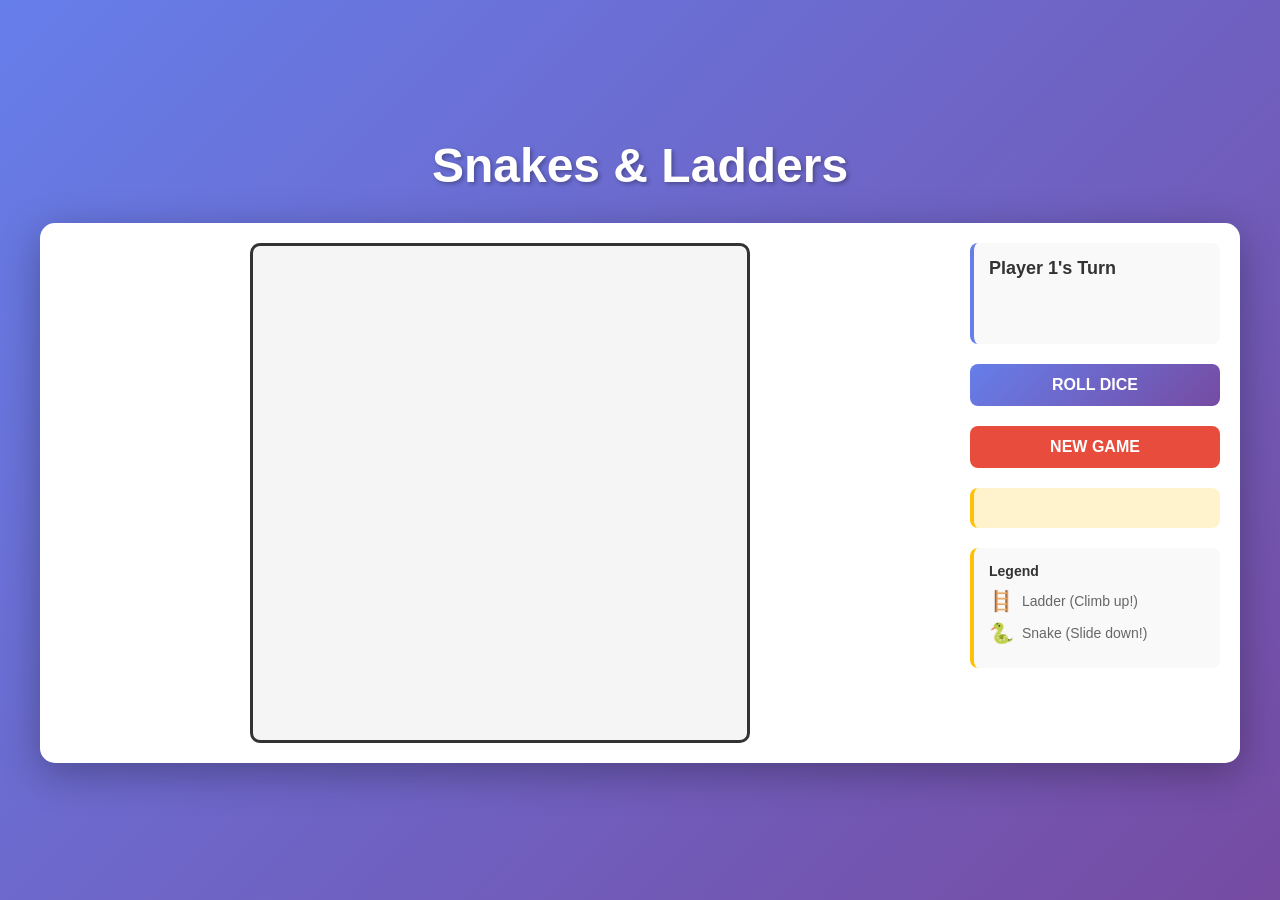
==== templates/index.html @ 1fcab3ca "Add browser version of Snake and Ladder Co-authored-by: Copilot <223556219+Copilot@users.noreply.git" ====
<!DOCTYPE html>
<html lang="en">
<head>
    <meta charset="UTF-8">
    <meta name="viewport" content="width=device-width, initial-scale=1.0">
    <title>Snake & Ladder Game</title>
    <link rel="stylesheet" href="/static/style.css">
</head>
<body>
    <div class="container">
        <h1>Snakes & Ladders</h1>
        
        <div class="game-wrapper">
            <div class="board-container">
                <div id="board" class="board"></div>
            </div>
            
            <div class="controls">
                <div id="game-info" class="game-info">
                    <div id="current-player" class="current-player">Player 1's Turn</div>
                    <div id="dice-result" class="dice-result"></div>
                </div>
                
                <button id="roll-btn" class="btn btn-roll">Roll Dice</button>
                <button id="reset-btn" class="btn btn-reset">New Game</button>
                
                <div id="game-status" class="game-status"></div>
                
                <div class="legend">
                    <h3>Legend</h3>
                    <div class="legend-item">
                        <span class="ladder-icon">🪜</span> Ladder (Climb up!)
                    </div>
                    <div class="legend-item">
                        <span class="snake-icon">🐍</span> Snake (Slide down!)
                    </div>
                </div>
            </div>
        </div>
    </div>

    <script src="/static/game.js"></script>
</body>
</html>
---- static/style.css ----
* {
    margin: 0;
    padding: 0;
    box-sizing: border-box;
}

body {
    font-family: 'Arial', sans-serif;
    background: linear-gradient(135deg, #667eea 0%, #764ba2 100%);
    min-height: 100vh;
    display: flex;
    justify-content: center;
    align-items: center;
    padding: 20px;
}

.container {
    width: 100%;
    max-width: 1200px;
}

h1 {
    text-align: center;
    color: white;
    margin-bottom: 30px;
    font-size: 3em;
    text-shadow: 2px 2px 4px rgba(0, 0, 0, 0.3);
}

.game-wrapper {
    display: flex;
    gap: 30px;
    background: white;
    border-radius: 15px;
    padding: 20px;
    box-shadow: 0 10px 40px rgba(0, 0, 0, 0.3);
}

.board-container {
    flex: 1;
    display: flex;
    justify-content: center;
    align-items: center;
}

.board {
    display: grid;
    grid-template-columns: repeat(10, 1fr);
    gap: 8px;
    width: 500px;
    height: 500px;
    background: #f5f5f5;
    padding: 15px;
    border-radius: 10px;
    border: 3px solid #333;
}

.square {
    display: flex;
    align-items: center;
    justify-content: center;
    background: white;
    border: 2px solid #ddd;
    border-radius: 8px;
    font-weight: bold;
    font-size: 12px;
    cursor: pointer;
    transition: all 0.3s ease;
    position: relative;
    min-height: 45px;
}

.square:hover {
    transform: scale(1.05);
    box-shadow: 0 2px 8px rgba(0, 0, 0, 0.2);
}

.square.ladder {
    background: linear-gradient(135deg, #a8e6cf 0%, #56ab2f 100%);
    color: white;
}

.square.snake {
    background: linear-gradient(135deg, #ff9a56 0%, #ff6b35 100%);
    color: white;
}

.square-number {
    font-size: 10px;
    color: #999;
    position: absolute;
    top: 2px;
    right: 3px;
}

.square-content {
    display: flex;
    gap: 3px;
    flex-wrap: wrap;
    justify-content: center;
}

.player-marker {
    width: 20px;
    height: 20px;
    border-radius: 50%;
    border: 2px solid white;
    font-size: 10px;
    display: flex;
    align-items: center;
    justify-content: center;
    font-weight: bold;
    color: white;
}

.controls {
    flex: 0 0 250px;
    display: flex;
    flex-direction: column;
    gap: 20px;
}

.game-info {
    background: #f9f9f9;
    padding: 15px;
    border-radius: 8px;
    border-left: 4px solid #667eea;
}

.current-player {
    font-size: 18px;
    font-weight: bold;
    color: #333;
    margin-bottom: 10px;
}

.dice-result {
    font-size: 32px;
    font-weight: bold;
    text-align: center;
    color: #667eea;
    min-height: 40px;
}

.btn {
    padding: 12px 20px;
    font-size: 16px;
    font-weight: bold;
    border: none;
    border-radius: 8px;
    cursor: pointer;
    transition: all 0.3s ease;
    text-transform: uppercase;
}

.btn-roll {
    background: linear-gradient(135deg, #667eea 0%, #764ba2 100%);
    color: white;
}

.btn-roll:hover:not(:disabled) {
    transform: translateY(-2px);
    box-shadow: 0 5px 15px rgba(102, 126, 234, 0.4);
}

.btn-roll:disabled {
    opacity: 0.5;
    cursor: not-allowed;
}

.btn-reset {
    background: #e74c3c;
    color: white;
}

.btn-reset:hover {
    background: #c0392b;
    transform: translateY(-2px);
    box-shadow: 0 5px 15px rgba(231, 76, 60, 0.4);
}

.game-status {
    background: #fff3cd;
    padding: 15px;
    border-radius: 8px;
    border-left: 4px solid #ffc107;
    min-height: 40px;
    display: flex;
    align-items: center;
    justify-content: center;
    font-weight: bold;
    color: #856404;
}

.game-status.winner {
    background: #d4edda;
    border-left-color: #28a745;
    color: #155724;
    font-size: 18px;
}

.legend {
    background: #f9f9f9;
    padding: 15px;
    border-radius: 8px;
    border-left: 4px solid #ffc107;
}

.legend h3 {
    margin-bottom: 10px;
    color: #333;
    font-size: 14px;
}

.legend-item {
    display: flex;
    align-items: center;
    gap: 8px;
    font-size: 14px;
    margin-bottom: 8px;
    color: #666;
}

.ladder-icon {
    font-size: 20px;
}

.snake-icon {
    font-size: 20px;
}

@media (max-width: 768px) {
    .game-wrapper {
        flex-direction: column;
    }
    
    .board {
        width: 100%;
        height: 400px;
    }
    
    .controls {
        flex: 1;
    }
}
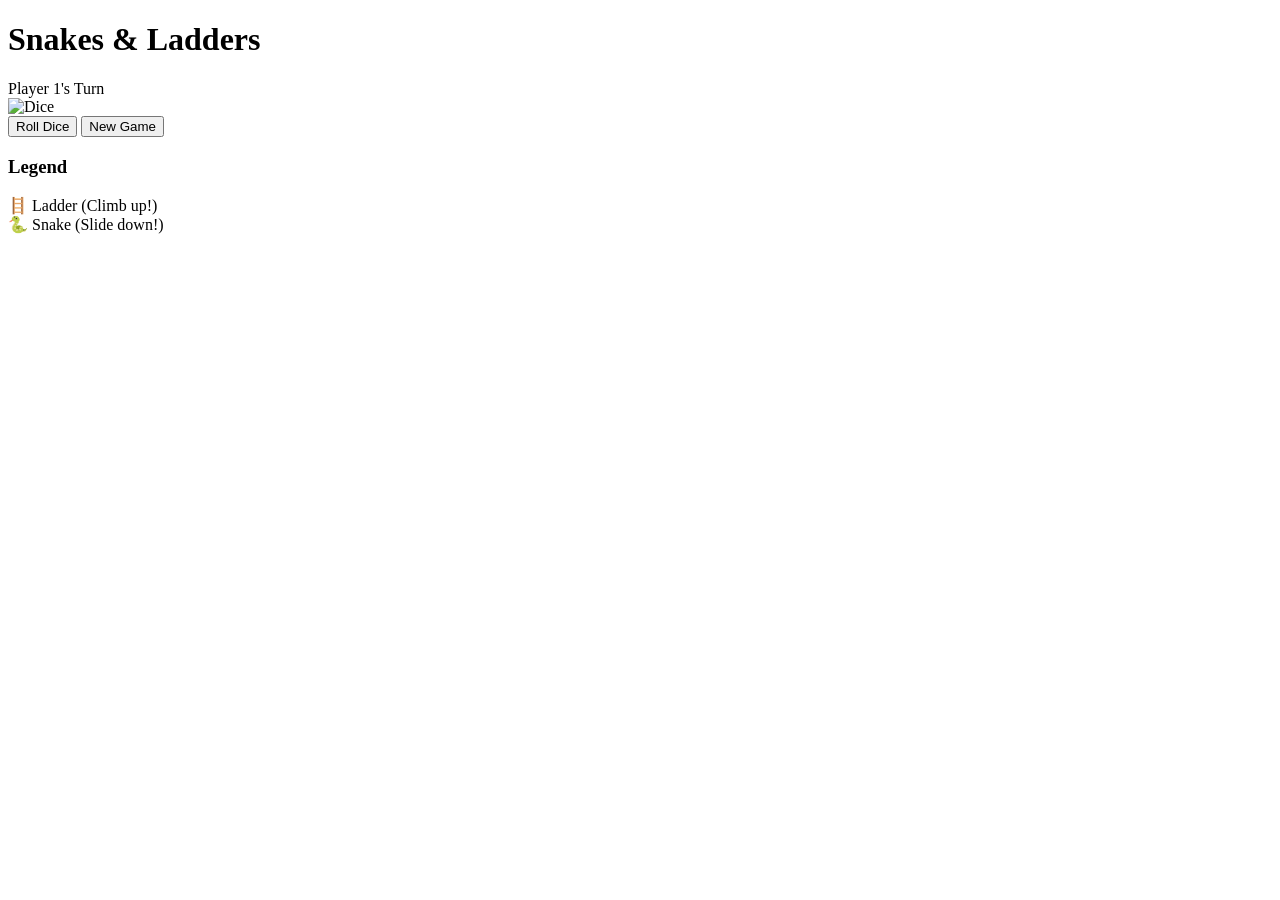
==== commit 5f4bb3e3: "Create colorful shareable web game Co-authored-by: Copilot <223556219+Copilot@users.noreply.github.c" ====
--- a/templates/index.html
+++ b/templates/index.html
@@ -4,7 +4,7 @@
     <meta charset="UTF-8">
     <meta name="viewport" content="width=device-width, initial-scale=1.0">
     <title>Snake & Ladder Game</title>
-    <link rel="stylesheet" href="/static/style.css">
+    <link rel="stylesheet" href="static/style.css">
 </head>
 <body>
     <div class="container">
@@ -12,13 +12,15 @@
         
         <div class="game-wrapper">
             <div class="board-container">
-                <div id="board" class="board"></div>
+                <div id="board" class="board" aria-label="Snakes and ladders board"></div>
             </div>
             
             <div class="controls">
                 <div id="game-info" class="game-info">
                     <div id="current-player" class="current-player">Player 1's Turn</div>
-                    <div id="dice-result" class="dice-result"></div>
+                    <div id="dice-result" class="dice-result">
+                        <img id="dice-image" src="static/assets/dice1.png" alt="Dice">
+                    </div>
                 </div>
                 
                 <button id="roll-btn" class="btn btn-roll">Roll Dice</button>
@@ -39,6 +41,6 @@
         </div>
     </div>
 
-    <script src="/static/game.js"></script>
+    <script src="static/game.js"></script>
 </body>
 </html>
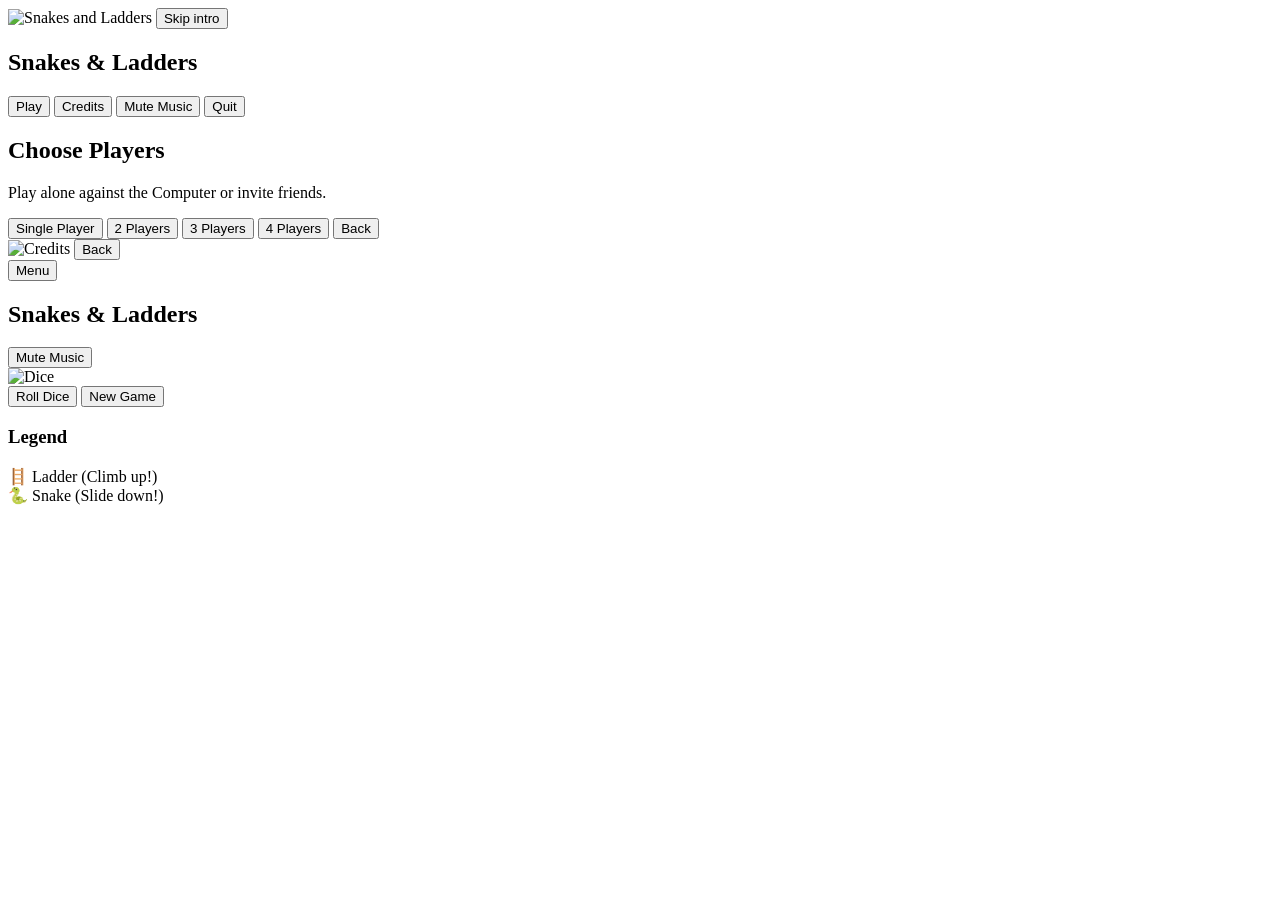
==== commit 4ec7585e: "Bring original game features to web app Co-authored-by: Copilot <223556219+Copilot@users.noreply.git" ====
--- a/templates/index.html
+++ b/templates/index.html
@@ -3,44 +3,66 @@
 <head>
     <meta charset="UTF-8">
     <meta name="viewport" content="width=device-width, initial-scale=1.0">
-    <title>Snake & Ladder Game</title>
+    <title>Snakes &amp; Ladders</title>
     <link rel="stylesheet" href="static/style.css">
 </head>
 <body>
-    <div class="container">
-        <h1>Snakes & Ladders</h1>
-        
-        <div class="game-wrapper">
-            <div class="board-container">
-                <div id="board" class="board" aria-label="Snakes and ladders board"></div>
+    <div id="intro-screen" class="screen intro-screen">
+        <img src="static/assets/intropic.png" alt="Snakes and Ladders">
+        <button id="skip-intro" class="btn btn-roll">Skip intro</button>
+    </div>
+    <main id="app" class="container hidden">
+        <section id="menu-screen" class="screen menu-screen">
+            <h1>Snakes &amp; Ladders</h1>
+            <div class="menu-buttons">
+                <button id="play-menu" class="btn btn-roll">Play</button>
+                <button id="credits-menu" class="btn btn-purple">Credits</button>
+                <button id="mute-menu" class="btn btn-purple">Mute Music</button>
+                <button id="quit-menu" class="btn btn-reset">Quit</button>
             </div>
-            
-            <div class="controls">
-                <div id="game-info" class="game-info">
-                    <div id="current-player" class="current-player">Player 1's Turn</div>
-                    <div id="dice-result" class="dice-result">
-                        <img id="dice-image" src="static/assets/dice1.png" alt="Dice">
+        </section>
+        <section id="options-screen" class="screen menu-screen hidden">
+            <h2>Choose Players</h2>
+            <p class="menu-subtitle">Play alone against the Computer or invite friends.</p>
+            <div class="menu-buttons">
+                <button class="btn btn-roll player-choice" data-players="2" data-computer="true">Single Player</button>
+                <button class="btn btn-roll player-choice" data-players="2">2 Players</button>
+                <button class="btn btn-roll player-choice" data-players="3">3 Players</button>
+                <button class="btn btn-roll player-choice" data-players="4">4 Players</button>
+                <button id="options-back" class="btn btn-reset">Back</button>
+            </div>
+        </section>
+        <section id="credits-screen" class="screen credits-screen hidden">
+            <img src="static/assets/credits_custom.png" alt="Credits">
+            <button id="credits-back" class="btn btn-reset">Back</button>
+        </section>
+        <section id="game-screen" class="hidden">
+            <div class="game-header">
+                <button id="game-back" class="btn btn-reset">Menu</button>
+                <h1>Snakes &amp; Ladders</h1>
+                <button id="music-toggle" class="btn btn-purple">Mute Music</button>
+            </div>
+            <div class="game-wrapper">
+                <div class="board-container"><div id="board" class="board" aria-label="Snakes and ladders board"></div></div>
+                <div class="controls">
+                    <div class="game-info">
+                        <div id="current-player" class="current-player"></div>
+                        <div id="dice-result" class="dice-result"><img id="dice-image" src="static/assets/dice1.png" alt="Dice"></div>
                     </div>
-                </div>
-                
-                <button id="roll-btn" class="btn btn-roll">Roll Dice</button>
-                <button id="reset-btn" class="btn btn-reset">New Game</button>
-                
-                <div id="game-status" class="game-status"></div>
-                
-                <div class="legend">
-                    <h3>Legend</h3>
-                    <div class="legend-item">
-                        <span class="ladder-icon">🪜</span> Ladder (Climb up!)
-                    </div>
-                    <div class="legend-item">
-                        <span class="snake-icon">🐍</span> Snake (Slide down!)
-                    </div>
+                    <button id="roll-btn" class="btn btn-roll">Roll Dice</button>
+                    <button id="reset-btn" class="btn btn-reset">New Game</button>
+                    <div id="game-status" class="game-status"></div>
+                    <div id="player-list" class="player-list"></div>
+                    <div class="legend"><h3>Legend</h3><div class="legend-item">🪜 Ladder (Climb up!)</div><div class="legend-item">🐍 Snake (Slide down!)</div></div>
                 </div>
             </div>
-        </div>
-    </div>
-
+        </section>
+    </main>
+    <audio id="music" src="static/assets/music.wav" loop preload="auto"></audio>
+    <audio id="ladder-sound" src="static/assets/ladder.wav" preload="auto"></audio>
+    <audio id="snake-sound" src="static/assets/snake.wav" preload="auto"></audio>
+    <audio id="win-sound" src="static/assets/Win.wav" preload="auto"></audio>
+    <audio id="lose-sound" src="static/assets/lose.wav" preload="auto"></audio>
     <script src="static/game.js"></script>
 </body>
 </html>
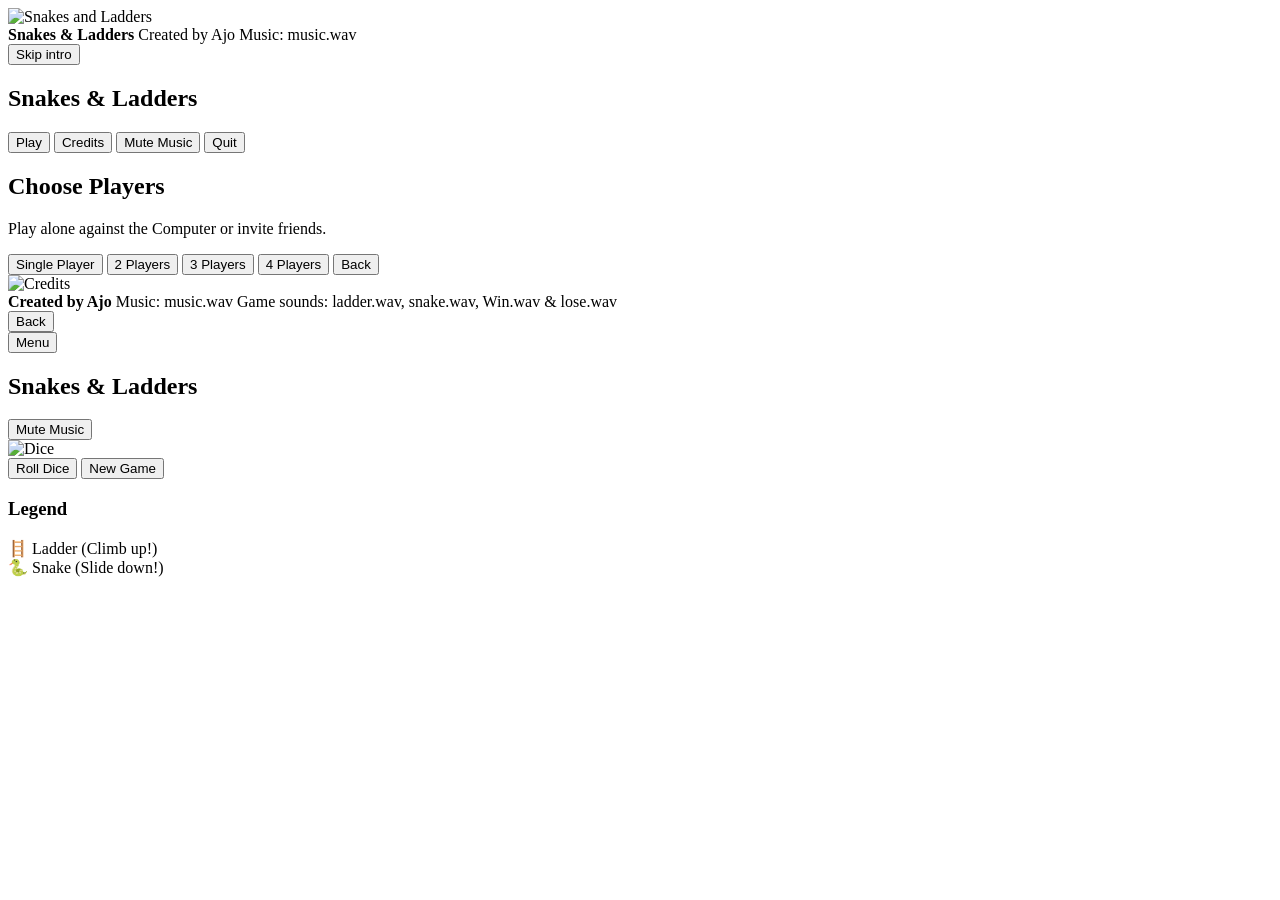
==== commit 34370c25: "Add opening and music credits Co-authored-by: Copilot <223556219+Copilot@users.noreply.github.com>" ====
--- a/templates/index.html
+++ b/templates/index.html
@@ -9,6 +9,11 @@
 <body>
     <div id="intro-screen" class="screen intro-screen">
         <img src="static/assets/intropic.png" alt="Snakes and Ladders">
+        <div class="opening-credit">
+            <strong>Snakes &amp; Ladders</strong>
+            <span>Created by Ajo</span>
+            <span>Music: music.wav</span>
+        </div>
         <button id="skip-intro" class="btn btn-roll">Skip intro</button>
     </div>
     <main id="app" class="container hidden">
@@ -34,6 +39,11 @@
         </section>
         <section id="credits-screen" class="screen credits-screen hidden">
             <img src="static/assets/credits_custom.png" alt="Credits">
+            <div class="music-credit">
+                <strong>Created by Ajo</strong>
+                <span>Music: music.wav</span>
+                <span>Game sounds: ladder.wav, snake.wav, Win.wav &amp; lose.wav</span>
+            </div>
             <button id="credits-back" class="btn btn-reset">Back</button>
         </section>
         <section id="game-screen" class="hidden">
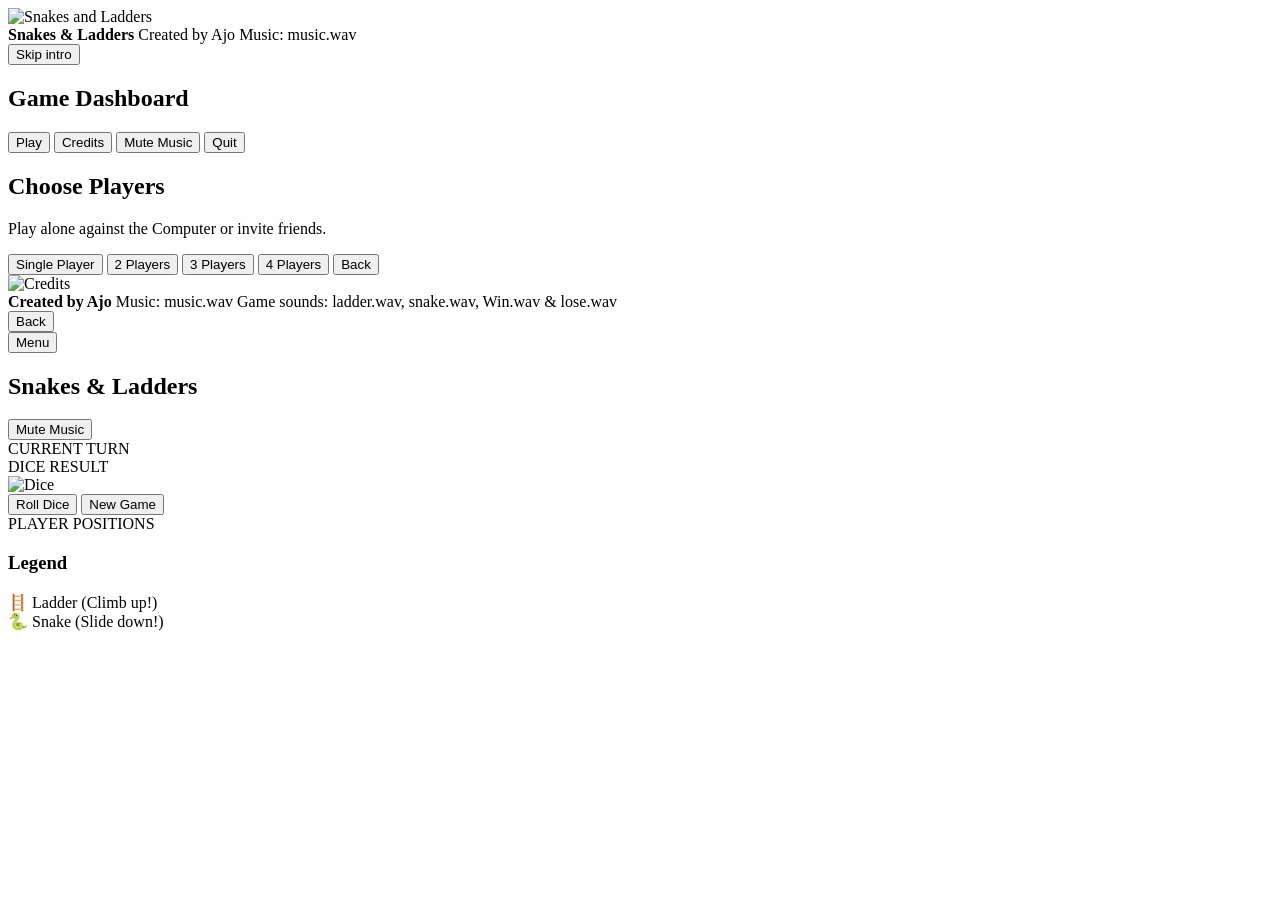
==== commit 90451dec: "Align token movement with dice dashboard Co-authored-by: Copilot <223556219+Copilot@users.noreply.gi" ====
--- a/templates/index.html
+++ b/templates/index.html
@@ -18,7 +18,7 @@
     </div>
     <main id="app" class="container hidden">
         <section id="menu-screen" class="screen menu-screen">
-            <h1>Snakes &amp; Ladders</h1>
+            <h1>Game Dashboard</h1>
             <div class="menu-buttons">
                 <button id="play-menu" class="btn btn-roll">Play</button>
                 <button id="credits-menu" class="btn btn-purple">Credits</button>
@@ -56,12 +56,15 @@
                 <div class="board-container"><div id="board" class="board" aria-label="Snakes and ladders board"></div></div>
                 <div class="controls">
                     <div class="game-info">
+                        <div class="dashboard-label">CURRENT TURN</div>
                         <div id="current-player" class="current-player"></div>
+                        <div class="dashboard-label">DICE RESULT</div>
                         <div id="dice-result" class="dice-result"><img id="dice-image" src="static/assets/dice1.png" alt="Dice"></div>
                     </div>
                     <button id="roll-btn" class="btn btn-roll">Roll Dice</button>
                     <button id="reset-btn" class="btn btn-reset">New Game</button>
                     <div id="game-status" class="game-status"></div>
+                    <div class="dashboard-label">PLAYER POSITIONS</div>
                     <div id="player-list" class="player-list"></div>
                     <div class="legend"><h3>Legend</h3><div class="legend-item">🪜 Ladder (Climb up!)</div><div class="legend-item">🐍 Snake (Slide down!)</div></div>
                 </div>
